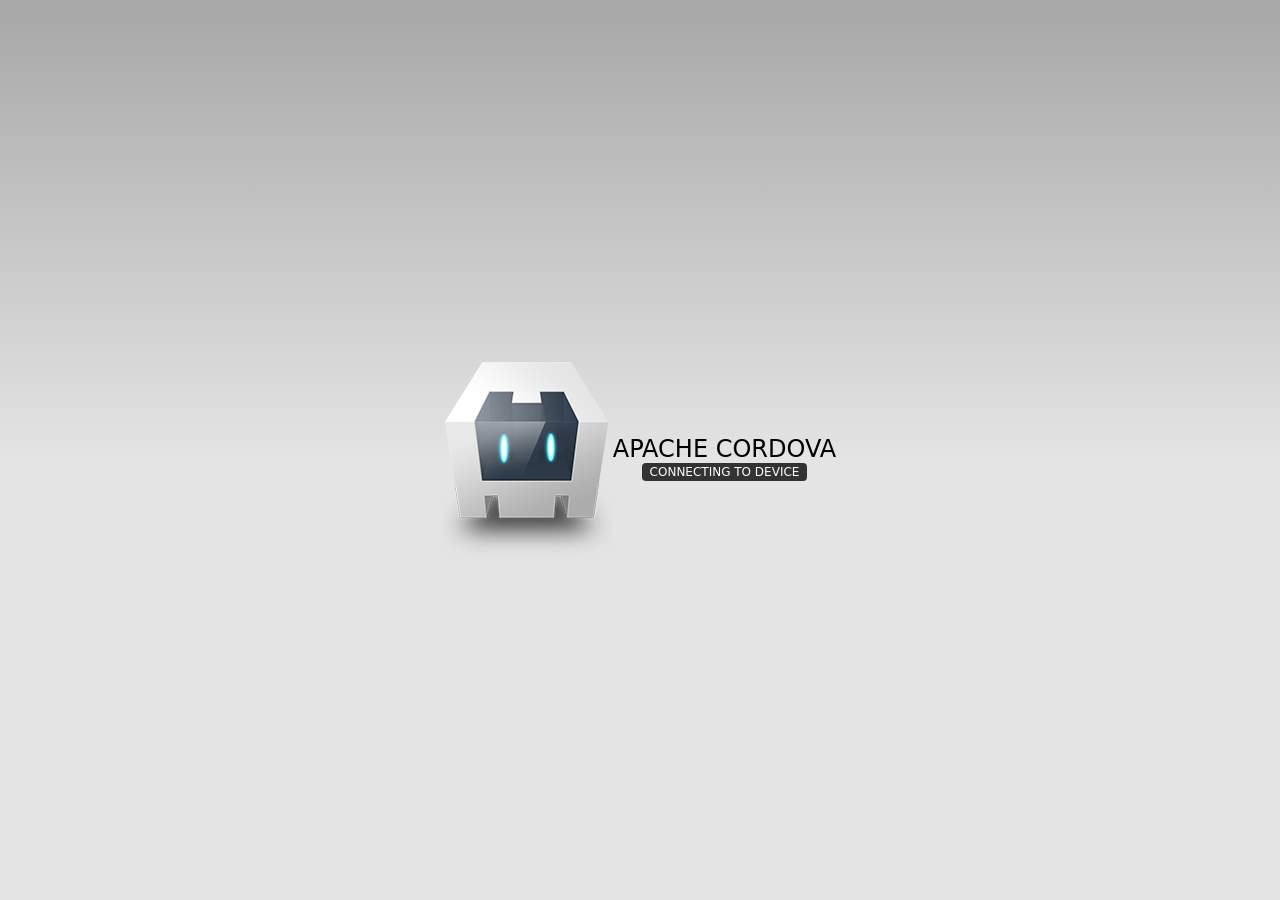
==== www/index.html @ c150c822 "Initial commit" ====
<!DOCTYPE html>
<!--
    Licensed to the Apache Software Foundation (ASF) under one
    or more contributor license agreements.  See the NOTICE file
    distributed with this work for additional information
    regarding copyright ownership.  The ASF licenses this file
    to you under the Apache License, Version 2.0 (the
    "License"); you may not use this file except in compliance
    with the License.  You may obtain a copy of the License at

    http://www.apache.org/licenses/LICENSE-2.0

    Unless required by applicable law or agreed to in writing,
    software distributed under the License is distributed on an
    "AS IS" BASIS, WITHOUT WARRANTIES OR CONDITIONS OF ANY
     KIND, either express or implied.  See the License for the
    specific language governing permissions and limitations
    under the License.
-->
<html>
    <head>
        <meta charset="utf-8">
        <!--
        Customize this policy to fit your own app's needs. For more guidance, please refer to the docs:
            https://cordova.apache.org/docs/en/latest/
        Some notes:
            * https://ssl.gstatic.com is required only on Android and is needed for TalkBack to function properly
            * Disables use of inline scripts in order to mitigate risk of XSS vulnerabilities. To change this:
                * Enable inline JS: add 'unsafe-inline' to default-src
        -->
        <meta http-equiv="Content-Security-Policy" content="default-src 'self' data: https://ssl.gstatic.com 'unsafe-eval'; style-src 'self' 'unsafe-inline'; media-src *; img-src 'self' data: content:;">
        <meta name="format-detection" content="telephone=no">
        <meta name="msapplication-tap-highlight" content="no">
        <meta name="viewport" content="initial-scale=1, width=device-width, viewport-fit=cover">
        <meta name="color-scheme" content="light dark">
        <link rel="stylesheet" href="css/index.css">
        <title>Hello World</title>
    </head>
    <body>
        <div class="app">
            <h1>Apache Cordova</h1>
            <div id="deviceready" class="blink">
                <p class="event listening">Connecting to Device</p>
                <p class="event received">Device is Ready</p>
            </div>
        </div>
        <script src="cordova.js"></script>
        <script src="js/index.js"></script>
    </body>
</html>
---- www/css/index.css ----
/*
 * Licensed to the Apache Software Foundation (ASF) under one
 * or more contributor license agreements.  See the NOTICE file
 * distributed with this work for additional information
 * regarding copyright ownership.  The ASF licenses this file
 * to you under the Apache License, Version 2.0 (the
 * "License"); you may not use this file except in compliance
 * with the License.  You may obtain a copy of the License at
 *
 * http://www.apache.org/licenses/LICENSE-2.0
 *
 * Unless required by applicable law or agreed to in writing,
 * software distributed under the License is distributed on an
 * "AS IS" BASIS, WITHOUT WARRANTIES OR CONDITIONS OF ANY
 * KIND, either express or implied.  See the License for the
 * specific language governing permissions and limitations
 * under the License.
 */
* {
    -webkit-tap-highlight-color: rgba(0,0,0,0); /* make transparent link selection, adjust last value opacity 0 to 1.0 */
}

body {
    -webkit-touch-callout: none;                /* prevent callout to copy image, etc when tap to hold */
    -webkit-text-size-adjust: none;             /* prevent webkit from resizing text to fit */
    -webkit-user-select: none;                  /* prevent copy paste, to allow, change 'none' to 'text' */
    background-color:#E4E4E4;
    background-image:linear-gradient(to bottom, #A7A7A7 0%, #E4E4E4 51%);
    font-family: system-ui, -apple-system, -apple-system-font, 'Segoe UI', 'Roboto', sans-serif;
    font-size:12px;
    height:100vh;
    margin:0px;
    padding:0px;
    /* Padding to avoid the "unsafe" areas behind notches in the screen */
    padding: env(safe-area-inset-top, 0px) env(safe-area-inset-right, 0px) env(safe-area-inset-bottom, 0px) env(safe-area-inset-left, 0px);
    text-transform:uppercase;
    width:100%;
}

/* Portrait layout (default) */
.app {
    background:url(../img/logo.png) no-repeat center top; /* 170px x 200px */
    position:absolute;             /* position in the center of the screen */
    left:50%;
    top:50%;
    height:50px;                   /* text area height */
    width:225px;                   /* text area width */
    text-align:center;
    padding:180px 0px 0px 0px;     /* image height is 200px (bottom 20px are overlapped with text) */
    margin:-115px 0px 0px -112px;  /* offset vertical: half of image height and text area height */
                                   /* offset horizontal: half of text area width */
}

/* Landscape layout (with min-width) */
@media screen and (min-aspect-ratio: 1/1) and (min-width:400px) {
    .app {
        background-position:left center;
        padding:75px 0px 75px 170px;  /* padding-top + padding-bottom + text area = image height */
        margin:-90px 0px 0px -198px;  /* offset vertical: half of image height */
                                      /* offset horizontal: half of image width and text area width */
    }
}

h1 {
    font-size:24px;
    font-weight:normal;
    margin:0px;
    overflow:visible;
    padding:0px;
    text-align:center;
}

.event {
    border-radius:4px;
    color:#FFFFFF;
    font-size:12px;
    margin:0px 30px;
    padding:2px 0px;
}

.event.listening {
    background-color:#333333;
    display:block;
}

.event.received {
    background-color:#4B946A;
    display:none;
}

#deviceready.ready .event.listening { display: none; }
#deviceready.ready .event.received { display: block; }

@keyframes fade {
    from { opacity: 1.0; }
    50% { opacity: 0.4; }
    to { opacity: 1.0; }
}

.blink {
    animation:fade 3000ms infinite;
    -webkit-animation:fade 3000ms infinite;
}


@media screen and (prefers-color-scheme: dark) {
    body {
        background-image:linear-gradient(to bottom, #585858 0%, #1B1B1B 51%);
    }
}
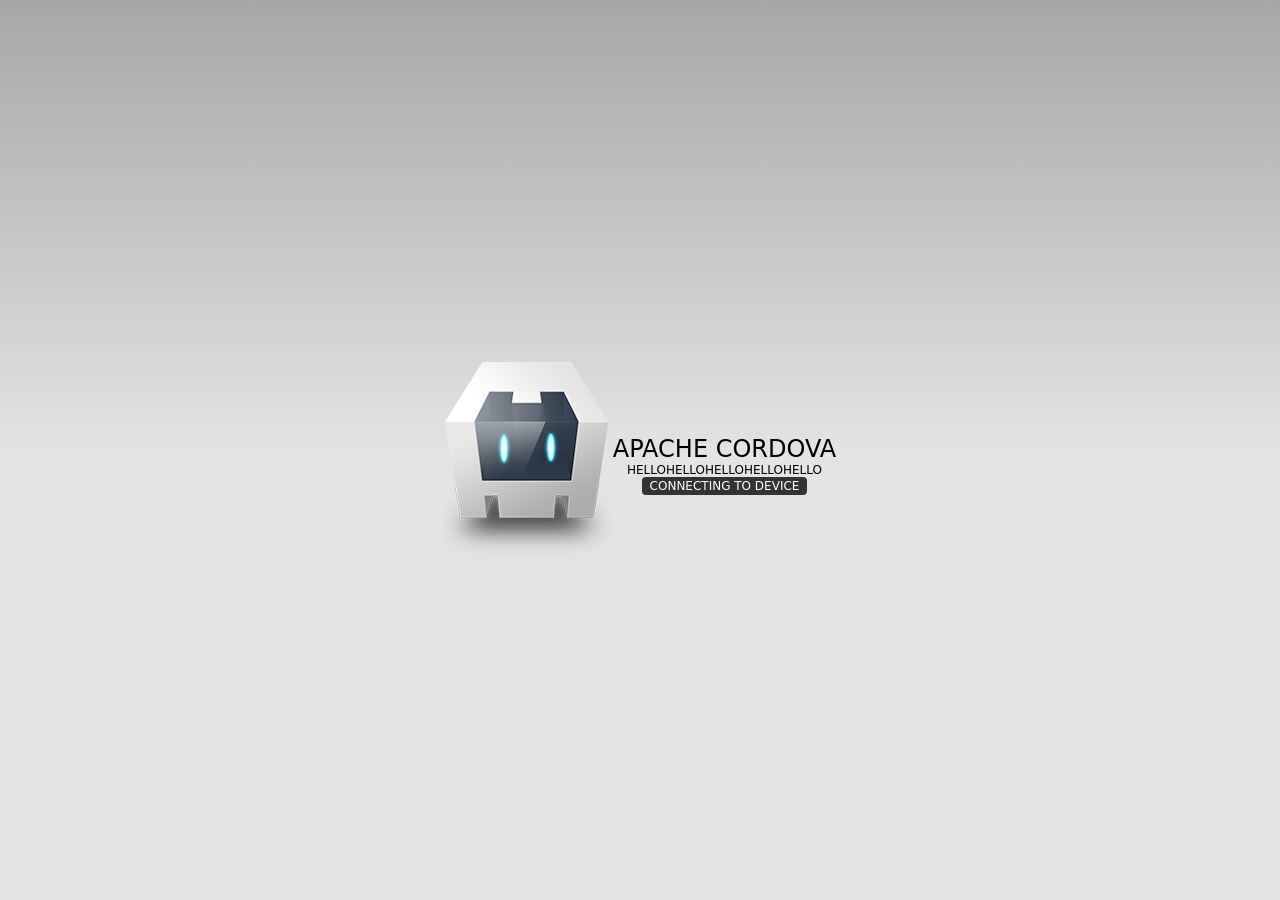
==== commit 671b5169: "browser and andriod" ====
--- a/www/index.html
+++ b/www/index.html
@@ -40,6 +40,7 @@
         <div class="app">
             <h1>Apache Cordova</h1>
             <div id="deviceready" class="blink">
+			HELLOHELLOHELLOHELLOHELLO
                 <p class="event listening">Connecting to Device</p>
                 <p class="event received">Device is Ready</p>
             </div>
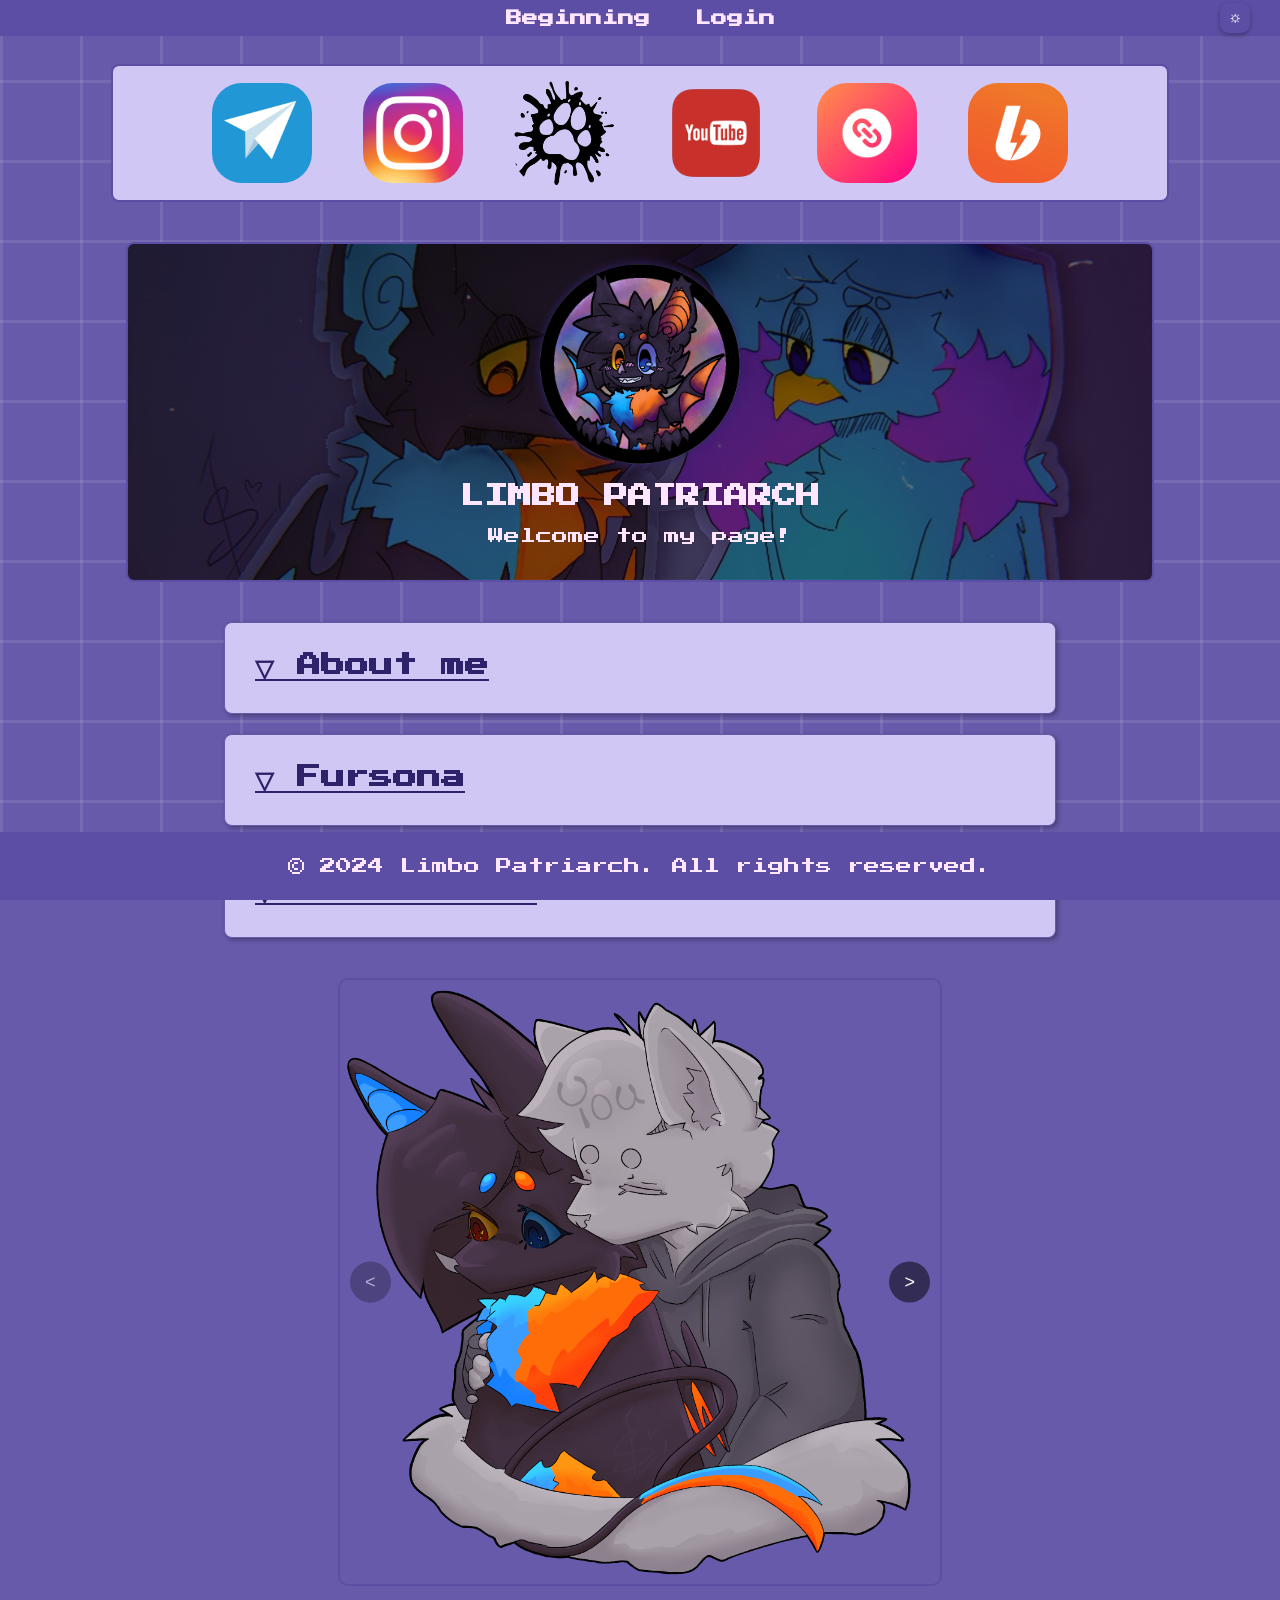
==== commit 8475b955: "сайт" ====
--- a/www/index.html
+++ b/www/index.html
@@ -1,51 +1,235 @@
 <!DOCTYPE html>
-<!--
-    Licensed to the Apache Software Foundation (ASF) under one
-    or more contributor license agreements.  See the NOTICE file
-    distributed with this work for additional information
-    regarding copyright ownership.  The ASF licenses this file
-    to you under the Apache License, Version 2.0 (the
-    "License"); you may not use this file except in compliance
-    with the License.  You may obtain a copy of the License at
-
-    http://www.apache.org/licenses/LICENSE-2.0
-
-    Unless required by applicable law or agreed to in writing,
-    software distributed under the License is distributed on an
-    "AS IS" BASIS, WITHOUT WARRANTIES OR CONDITIONS OF ANY
-     KIND, either express or implied.  See the License for the
-    specific language governing permissions and limitations
-    under the License.
--->
-<html>
-    <head>
-        <meta charset="utf-8">
-        <!--
-        Customize this policy to fit your own app's needs. For more guidance, please refer to the docs:
-            https://cordova.apache.org/docs/en/latest/
-        Some notes:
-            * https://ssl.gstatic.com is required only on Android and is needed for TalkBack to function properly
-            * Disables use of inline scripts in order to mitigate risk of XSS vulnerabilities. To change this:
-                * Enable inline JS: add 'unsafe-inline' to default-src
-        -->
-        <meta http-equiv="Content-Security-Policy" content="default-src 'self' data: https://ssl.gstatic.com 'unsafe-eval'; style-src 'self' 'unsafe-inline'; media-src *; img-src 'self' data: content:;">
-        <meta name="format-detection" content="telephone=no">
-        <meta name="msapplication-tap-highlight" content="no">
-        <meta name="viewport" content="initial-scale=1, width=device-width, viewport-fit=cover">
-        <meta name="color-scheme" content="light dark">
-        <link rel="stylesheet" href="css/index.css">
-        <title>Hello World</title>
-    </head>
-    <body>
-        <div class="app">
-            <h1>Apache Cordova</h1>
-            <div id="deviceready" class="blink">
-			HELLOHELLOHELLOHELLOHELLO
-                <p class="event listening">Connecting to Device</p>
-                <p class="event received">Device is Ready</p>
+<html lang="en">
+<head>
+    <meta charset="UTF-8">
+    <meta name="viewport" content="width=device-width, initial-scale=1.0">
+    <meta name="description" content="The portfolio of Limbo Patriarch is an artist who creates furry, pony, anthro and monster art. Learn more about services, styles, pricing and fees.">
+    <meta name="keywords" content="Limbo Patriarch, furry art, anthro art, monster art, pony artist, order a drawing, commissions for art">
+    <meta name="author" content="Limbo Patriarch">
+    <meta name="robots" content="index, follow">
+    <meta property="og:title" content="Limbo Patriarch - Artist's Portfolio">
+    <meta property="og:description" content="Limbo Patriarch's official portfolio - furry, anthro, monster, and pony art creation services. Various styles are available: sketches, full body, stickers.">
+    <meta property="og:image" content="https://batmothertetyana.github.io/Portfolio/images/logo.png">
+    <meta property="og:url" content="https://batmothertetyana.github.io/Portfolio/">
+    <title>Limbo Patriarch - Artist's Portfolio</title>
+
+    <!-- Подключение CSS файлов -->
+	
+    <link rel="stylesheet" href="styles/body.css">
+    <link href="https://fonts.googleapis.com/css2?family=Press+Start+2P&display=swap" rel="stylesheet">
+</head>
+<body>
+    <canvas id="animated-background"></canvas>
+
+    <!-- Верхняя навигация -->
+  <header>
+    <nav>
+        <ul>
+            <li><a href="#">Beginning</a></li>
+            <li><a href="login.html">Login</a></li>
+			<button id="style-panel-btn">⛭</button>
+        </ul>
+    </nav>
+</header>
+	
+	<div id="style-panel" style="display: none;">
+  <h2>Styles control panel</h2>
+  
+  <label>Background color:</label>
+  <input type="color" id="background-color-picker">
+  <button class="reset-btn" id="reset-bg-color">Cancel</button>
+  
+  <label>Background image:</label>
+  <input type="text" id="background-url" placeholder="Paste the URL of the image">
+  <button id="apply-background-url">Apply image</button>
+  <button class="reset-btn" id="reset-bg-image">Cancel</button>
+  
+  <label>Text color:</label>
+  <input type="color" id="text-color-picker">
+  <button class="reset-btn" id="reset-text-color">Cancel</button>
+  
+  <label>Font size:</label>
+  <input type="range" id="font-size-slider" min="10" max="50" value="16">
+  <button class="reset-btn" id="reset-font-size">Cancel</button>
+  
+  <button id="bold-btn">Bold</button>
+  <button id="italic-btn">Italics</button>
+  
+  <button id="apply-btn">Apply</button>
+</div>
+
+
+
+
+ <!-- Боковая навигация -->
+		ㅤ<br>ㅤ<br>
+<aside id="bannerr">
+        <a href="https://t.me/LimboEmpire" target="_blank"><img src="images/image1.webp" alt="Telegram" class="i"></a>
+        <a href="https://www.instagram.com/superlimbo_/profilecard/" target="_blank"><img src="images/image2.webp" alt="Instagram" class="i"></a>
+        <a href="https://www.furaffinity.net/user/superlimbo" target="_blank"><img src="images/image3.png" alt="FurAffinity" class="i"></a>
+        <a href="https://www.youtube.com/@SuperLimbo" target="_blank"><img src="images/image4.png" alt="YouTube" class="i"></a>
+        <a href="https://hipolink.me/limbo" target="_blank"><img src="images/image5.png" alt="Hipolink" class="i"></a>
+        <a href="https://boosty.to/superlimbo" target="_blank"><img src="images/image6.png" alt="Boosty" class="i"></a>
+    </aside>
+
+    <!-- Баннер сайта -->
+    <section id="banner">
+        <img src="images/imgg.png" alt="Logo" width="200" height="200">
+        <h1>LIMBO PATRIARCH</h1>
+        <blockquote>Welcome to my page!</blockquote>
+    </section>
+
+    <!-- Основной контент страницы -->
+    <main id="news">
+        <article class="expandable">
+            <h2>▽ About me</h2>
+            <div class="content">
+                <p>Hello! My name is Limbo Patriarch. If you have landed on <br>
+                   this page, it means you are interested in my work.</p>
+                <p>You can address me as you wish (he/she), I am genderfluid.</p>
+                <p>I live in Ukraine, but I speak Russian well.</p>
+                <p>At the moment I am 19 years old (14/06/2005).</p>
+                <p>I've been drawing for about 8 years.</p>
+                <div class="image-container">
+                    <img src="images/image0.jpg" alt="About Me">
+                </div>
             </div>
-        </div>
-        <script src="cordova.js"></script>
-        <script src="js/index.js"></script>
-    </body>
-</html>
+        </article>
+    <article class="expandable">
+            <h2>▽ Fursona</h2>
+            <div class="content">
+                <p>
+                    Race: Bat<br>
+                    Gender: Genderfluid<br>
+                    Orientation: Asexual<br>
+                    Height: 6.56' (with ears)<br>
+                    Weight: 50kg<br>
+                    Wingspan: 3.28'<br>
+                    Tail length: 4.9'
+                </p>
+                <img src="images/imag2.png" alt="Fursona Image" class="center-image">
+                <p>
+                    Palette:<br>
+                    Body - #332941<br>
+                    Blue pattern - #08adff<br>
+                    Orange pattern - #f77213
+                </p>
+                <img src="images/imag1.jpg" alt="Fursona Palette" class="center-image">
+                <p>Paws and nose color - #796a8b</p>
+                <p>Yellow eye - #f7b312</p>
+                <p>Blue eye - #3878fe</p>
+            </div>
+        </article>
+    <article class="expandable">
+        <h2>▽ Price list</h2>
+        <div class="content">
+			<p>Comms are open!<br><br>
+			I draw: Furries, ponies, monsters, anthro, dragons, NSFW. <br>
+			I don’t draw: people, animals, orders that are contrary to the law.<br><br>
+			</p>
+				<div class="p">
+					<img src="images/p1.gif" alt="Example image" class="center-image">
+				</div><br><br>
+			<p>Sketch:<br>
+			$5 - head<br>
+			$10 - half body<br>
+			$15 - full body<br>
+			Most sketches are drawn with color.<br>
+			Additional charges may apply for backgrounds and complex characters.<br>
+			Free requests for corrections - 3<br><br>
+			</p>
+				<div class="p">
+					<img src="images/p2.png" alt="Sketch example" class="center-image">
+				</div><br><br>
+			<p>Art: <br>
+			Head - $15<br>
+			Half body - $30<br>
+			Full body - $45<br>
+			Free edits - 5<br>
+			Background fill - free<br>
+			Complex background - from $10<br>
+			Depending on the complexity of the character, the price may vary.<br><br>
+			</p>
+				<div class="p">
+					<img src="images/p3.png" alt="Art example" class="center-image">
+				</div><br><br>
+			<p>Sticker:<br>
+			from $10 per piece<br><br>
+			</p>
+				<div class="p">
+					<img src="images/p4.png" alt="Sticker example" class="center-image">
+				</div>
+				<div class="p">
+					<img src="images/p5.png" alt="Another sticker example" class="center-image">
+				</div><br><br>
+			<p>Panel with your character:<br><br>
+			From $70 depending on the complexity of your character.<br>
+			Everything is discussed personally.<br><br>
+			</p>
+				<div class="p">
+					<img src="images/p6.png" alt="Panel example" class="center-image">
+				</div><br><br>
+			<p>Payment directly to card, PayPal, or Boosty.
+			</p>
+		</div>
+
+    </article>
+</main>
+
+
+    <div class="slider">
+	  <button class="prev">&lt;</button> <!-- Кнопка "влево" -->
+	  <div class="slider-wrapper">
+		<img src="images/p8.png" alt="Image 2">
+		<img src="images/p7.png" alt="Image 1">
+		<img src="images/p9.png" alt="Image 3">
+		<img src="images/p10.jpg" alt="Image 4">
+		<img src="images/p11.jpg" alt="Image 5">
+		<img src="images/p12.jpg" alt="Image 6">
+		<img src="images/p13.png" alt="Image 7">
+		<img src="images/p14.png" alt="Image 8">
+		<img src="images/p15.jpg" alt="Image 9">
+		<img src="images/p16.jpg" alt="Image 10">
+	  </div>
+	  <button class="next">&gt;</button> <!-- Кнопка "вправо" -->
+	</div>
+	
+	
+<script src="script.js"></script>
+<script src="script2.js"></script>
+	
+	<script>
+  const sliderWrapper = document.querySelector('.slider-wrapper');
+  const images = document.querySelectorAll('.slider-wrapper img');
+  const prevButton = document.querySelector('.prev');
+  const nextButton = document.querySelector('.next');
+
+  let currentIndex = 0; // Текущий индекс изображения
+
+  function updateSlider() {
+    const offset = -currentIndex * 100; // Смещение на нужный слайд
+    sliderWrapper.style.transform = `translateX(${offset}%)`; // Двигаем слайды
+    prevButton.disabled = currentIndex === 0; // Блокируем кнопку "влево" на первом слайде
+    nextButton.disabled = currentIndex === images.length - 1; // Блокируем кнопку "вправо" на последнем слайде
+  }
+
+  prevButton.addEventListener('click', () => {
+    if (currentIndex > 0) currentIndex--; // Уменьшаем индекс
+    updateSlider();
+  });
+
+  nextButton.addEventListener('click', () => {
+    if (currentIndex < images.length - 1) currentIndex++; // Увеличиваем индекс
+    updateSlider();
+  });
+
+  // Первоначальная настройка
+  updateSlider();
+</script>
+		ㅤ<br>ㅤ<br>ㅤ<br>ㅤ<br>ㅤ<br>
+    <!-- Футер -->
+    <footer>
+        <p>&copy; 2024 Limbo Patriarch. All rights reserved.</p>
+    </footer>
+</body>
+</html>
--- a/www/styles/body.css
+++ b/www/styles/body.css
@@ -0,0 +1,458 @@
+/* Общие стили для сайта */
+body {
+    margin: 0;
+    display: flex;
+    flex-direction: column;
+    align-items: center;
+    background-color: #675aaa;
+    color: #2e226b;
+    font-family: 'Press Start 2P';
+}
+
+nav ul {
+    display: flex;
+    justify-content: center;
+    gap: 20px;
+    list-style: none;
+}
+
+nav a {
+    text-decoration: none;
+    color: #333;
+    font-family: 'Press Start 2P', sans-serif;
+}
+
+header {
+    position: fixed;
+    top: 0;
+    width: 100%;
+    z-index: 1000;
+    padding: 10px;
+    background-color: #5c4ea4;
+    color: #FFE6FF;
+    text-align: center;
+}
+
+header ul {
+    display: flex;
+    justify-content: center;
+    gap: 15px;
+    list-style-type: none;
+    margin: 0;
+    padding: 0;
+}
+
+header a {
+    padding: 15px;
+    color: #FFE6FF;
+    text-decoration: none;
+    font-weight: bold;
+}
+
+header a:hover {
+    text-decoration: underline;
+}
+
+aside {
+    width: 80%;
+    margin: 20px;
+    padding: 15px;
+    background-color: #d0c7f4;
+    border: 2px solid #5c4ea4;
+    border-radius: 8px;
+}
+#banner {
+    text-align: center;
+    padding: 20px 0;
+}
+
+#banner img {
+    display: block;
+    margin: 0 auto;
+    border-radius: 50%;
+    box-shadow: 0 0 10px #2e226b;
+}
+aside#bannerr {
+    display: flex;
+    flex-wrap: wrap;
+    justify-content: center;
+    align-items: center;
+    gap: 5%;
+    width: 80%;
+    margin: 20px;
+    padding: 15px;
+    background-color: #d0c7f4;
+    border: 2px solid #5c4ea4;
+    border-radius: 8px;
+}
+
+aside#bannerr a {
+    display: flex;
+    justify-content: center;
+    align-items: center;
+    width: calc(20% - 10px);
+    min-width: 1px;
+    max-width: 100px;
+    aspect-ratio: 1;
+}
+
+aside#bannerr a img {
+    width: 100%;
+    height: auto;
+    object-fit: cover;
+    border-radius: 30%;
+}
+
+aside#bannerr a img:hover {
+    transform: scale(1.1);
+    box-shadow: 0 4px 15px rgba(0, 0, 0, 0.1);
+}
+section {
+    width: 80%;
+    margin: 20px 0;
+    padding: 20px;
+    background: linear-gradient(rgba(0, 0, 0, 0.5), rgba(0, 0, 0, 0.5)), 
+                url('../images/imggg.jpg');
+    background-size: cover;
+    background-position: center;
+    color: #FFE6FF;
+    text-align: center;
+    border: 2px solid #5c4ea4;
+    border-radius: 8px;
+}
+
+
+
+article {
+    margin-bottom: 20px;
+    padding: 15px;
+    background-color: #d0c7f4;
+    border: 1px solid #675aaa;
+    border-radius: 8px;
+    box-shadow: 2px 2px 5px rgba(0, 0, 0, 0.3);
+    overflow: hidden;
+    transition: background-color 0.3s, box-shadow 0.3s;
+}
+
+article h2 {
+    margin: 0;
+    padding: 15px;
+    background-color: #d0c7f4;
+    color: #2e226b;
+    cursor: pointer;
+    text-decoration: underline;
+}
+
+article:hover {
+    transform: scale(101%);
+    background-color: #d0c7f4;
+    box-shadow: 0 4px 15px rgba(0, 0, 0, 0.2);
+}
+
+article.expanded .content {
+    max-height: 10090px;
+}
+
+.content {
+    max-height: 0;
+    padding: 0 15px;
+    overflow: hidden;
+    color: #5c4ea4;
+    text-align: center;
+    transition: max-height 0.3s ease;
+}
+footer {
+    position: fixed;
+    bottom: 0;
+    width: 100%;
+    padding: 10px;
+    background-color: #5c4ea4;
+    color: #FFE6FF;
+    text-align: center;
+}
+.slider {
+    position: relative;
+    width: 80%;
+    max-width: 600px;
+    margin: 0 auto;
+    overflow: hidden;
+    border: 2px solid #5c4ea4;
+    border-radius: 10px;
+}
+
+.slider-wrapper {
+    display: flex;
+    transition: transform 0.5s ease-in-out;
+    will-change: transform;
+}
+button.prev, button.next {
+    position: absolute;
+    top: 50%;
+    transform: translateY(-50%);
+    z-index: 10;
+    background: rgba(0, 0, 0, 0.5);
+    color: #fff;
+    border: none;
+    border-radius: 50%;
+    padding: 10px 15px;
+    cursor: pointer;
+    font-size: 18px;
+}
+
+button.prev {
+    left: 10px;
+}
+
+button.next {
+    right: 10px;
+}
+
+button:disabled {
+    opacity: 0.5;
+    pointer-events: none;
+}
+
+.slider-wrapper img {
+    width: 100%;
+    flex-shrink: 0;
+}
+.form-container {
+    position: absolute;
+    top: 50%;
+    left: 50%;
+    transform: translate(-50%, -50%);
+    width: 300px;
+    padding: 20px;
+    background: rgba(0, 0, 0, 0.7);
+    border-radius: 10px;
+    box-shadow: 0 4px 15px rgba(0, 0, 0, 0.5);
+}
+
+.form-container h2 {
+    margin-bottom: 20px;
+    text-align: center;
+    font-size: 1.5rem;
+}
+
+.form-container label {
+    display: block;
+    margin-bottom: 5px;
+    font-weight: bold;
+}
+
+.form-container input {
+    width: 90%;
+    margin-bottom: 15px;
+    padding: 10px;
+    border: none;
+    border-radius: 5px;
+}
+
+.form-container button {
+    width: 100%;
+    padding: 10px;
+    background: #2a5298;
+    color: #fff;
+    border: none;
+    border-radius: 5px;
+    cursor: pointer;
+    font-size: 1rem;
+}
+
+.form-container button:hover {
+    background: #1e3c72;
+}
+
+.toggle {
+    margin-top: 10px;
+    text-align: center;
+    font-size: 0.9rem;
+}
+
+.toggle a {
+    color: #4fc3f7;
+    text-decoration: none;
+}
+
+.toggle a:hover {
+    text-decoration: underline;
+}
+
+#animated-background {
+    position: fixed;
+    top: 0;
+    left: 0;
+    width: 100%;
+    height: 100%;
+    z-index: -1;
+}
+
+#news {
+    width: 65%;
+    margin: 0 auto;
+    padding: 20px;
+    border-radius: 8px;
+    transition: width 0.3s ease; /* Плавное изменение ширины */
+}
+
+@media (max-width: 1200px) {
+    #news {
+        width: 75%;
+    }
+}
+
+@media (max-width: 900px) {
+    #news {
+        width: 85%;
+    }
+}
+
+@media (max-width: 600px) {
+    #news {
+        width: 95%;
+    }
+}
+
+
+.image-container {
+    display: flex;
+    justify-content: center;
+    align-items: center;
+    width: 100%;
+    height: 200px;
+    overflow: hidden;
+    position: relative;
+}
+
+.center-image {
+    width: 60%;
+}
+
+.image-container img {
+    width: 100%;
+    height: 100%;
+    object-fit: cover;
+}
+
+.p img {
+    border-radius: 10%;
+}
+#joke-container {
+    text-align: center;
+    margin-top: 50px;
+    background-color: #5c4ea4;
+    color: #FFE6FF;
+    padding: 20px;
+    border-radius: 10px;
+    box-shadow: 0 4px 10px rgba(0, 0, 0, 0.3);
+}
+
+#joke-container p {
+    font-size: 1.2rem;
+    margin: 10px 0;
+}
+
+#fetch-joke {
+	font-family: 'Press Start 2P';
+    background-color: #675aaa;
+    color: #FFE6FF;
+    border: none;
+    padding: 10px 20px;
+    font-size: 1rem;
+    cursor: pointer;
+    border-radius: 5px;
+    transition: background-color 0.3s ease;
+}
+
+#fetch-joke:hover {
+    background-color: #2e226b;
+}
+
+#style-panel-btn {
+    position: fixed;
+    top: 3px;
+    right: 30px;
+    width: 30px;
+	height: 30px;
+    background-color: #5c4ea4;
+    box-shadow: 0 2px 5px rgba(0, 0, 0, 0.3);
+    cursor: pointer;
+    border: none;
+    color: white;
+    border-radius: 30%;
+}
+
+#style-panel-btn:hover {
+	background-color: #2e226b;
+	transform: scale(110%);
+}
+#style-panel {
+  position: fixed;
+  top: 40px; /* Расстояние от верхнего края экрана */
+  left: 81%; /* Совпадает с кнопкой */
+  display: none; /* Скрыто по умолчанию */
+  z-index: 1000; /* Поверх других элементов */
+  background-color: #d0c7f4;
+  border: 1px solid #ccc;
+  padding: 15px;
+  width: 300px;
+  box-shadow: 0 4px 6px rgba(0, 0, 0, 0.1);
+  border-radius: 8px;
+}
+
+@media (max-width: 1200px) {
+    #style-panel  {
+        left: 50%;
+    }
+}
+
+@media (max-width: 900px) {
+    #style-panel  {
+        left: 20%;
+    }
+}
+
+@media (max-width: 600px) {
+    #style-panel  {
+        left: 0%;
+    }
+}
+
+#style-panel h2 {
+  margin-top: 0;
+  font-size: 18px;
+  text-align: center;
+}
+
+#style-panel label {
+  display: block;
+  margin-top: 10px;
+  font-size: 14px;
+  color: #333;
+}
+
+#style-panel input,
+#style-panel button {
+  margin-top: 5px;
+  width: 100%;
+  box-sizing: border-box;
+  font-size: 14px;
+}
+
+#style-panel button {
+  cursor: pointer;
+  background-color: #5c4ea4;
+  color: #FFE6FF;
+  border: none;
+  padding: 8px 0;
+  border-radius: 4px;
+  transition: background-color 0.3s ease;
+  font-family: 'Press Start 2P';
+}
+
+#style-panel button:hover {
+  background-color: #2e226b;
+}
+#background-url {
+	background-color: #FFE6FF;
+}
